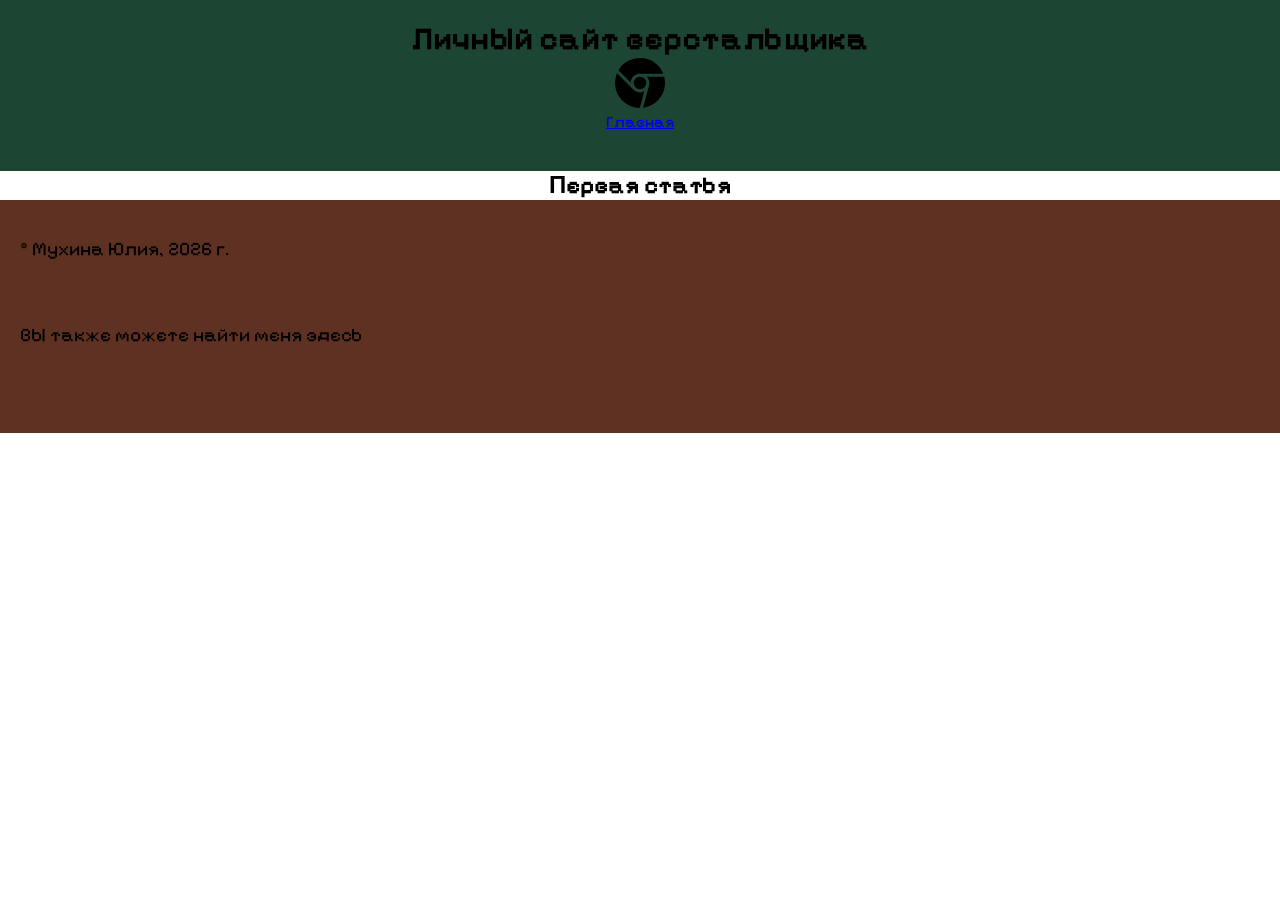
==== article1.html @ ed45ca7b "Add files via upload" ====
<!DOCTYPE html>
<html lang="ru">
  <head>
    <meta charset="UTF-8" />
    <meta name="viewport" content="width=device-width, initial-scale=1.0" />
    <title>Сайт верстальщика</title>
    <link rel="preconnect" href="https://fonts.googleapis.com">
<link rel="preconnect" href="https://fonts.gstatic.com" crossorigin>
<link href="https://fonts.googleapis.com/css2?family=Pixelify+Sans:wght@400..700&display=swap" rel="stylesheet">

    <link rel="stylesheet" href="css/style.css" />
  </head>
  <body>
    <header>
      <h1>Личный сайт верстальщика</h1>
      <img width="50px" src="img/browser-chrome.svg" alt="логотип" />
      <nav>
        <ul>
            <li>
                <a href="index.html">Главная</a>
            </li>
        </ul>
      </nav>
    </header>
    <main>
      <section class="content">
        <h2>Первая статья</h2>
      </section>
    </main>
    <footer>
      <p>&copy; Мухина Юлия, 2026 г.</p>
      <p>Вы также можете найти меня здесь</p>
    </footer>
  </body>
</html>
---- css/style.css ----
* {
    margin: 0;
    padding: 0;
}

html {
    font-size: 1em;
    font-family: "Pixelify Sans", sans-serif;
}

header {
    background-color: rgb(29, 69, 51);
    text-align: center;
    padding-top: 20px;
    padding-bottom: 40px;
}

footer {
    background-color: rgb(94, 49, 34);
    padding: 30px 20px;
}

#about {
    background-color: rgb(247, 234, 224);
    padding: 20px;
    text-align: center;
}

#articles {
    background-color: rgb(249, 210, 186);
    padding: 20px;
}

p {
    text-align: justify;
    font-size: 1.2rem;
    line-height: 2.4rem;
    margin-bottom: 3rem;
}

h2 {
    text-align: center;
    font-size: 1.5rem;
}

ol {
    padding-left: 2rem;
}

nav ul {
    list-style: none;
    display: flex;
    gap: 30px;
    justify-content: center;
}
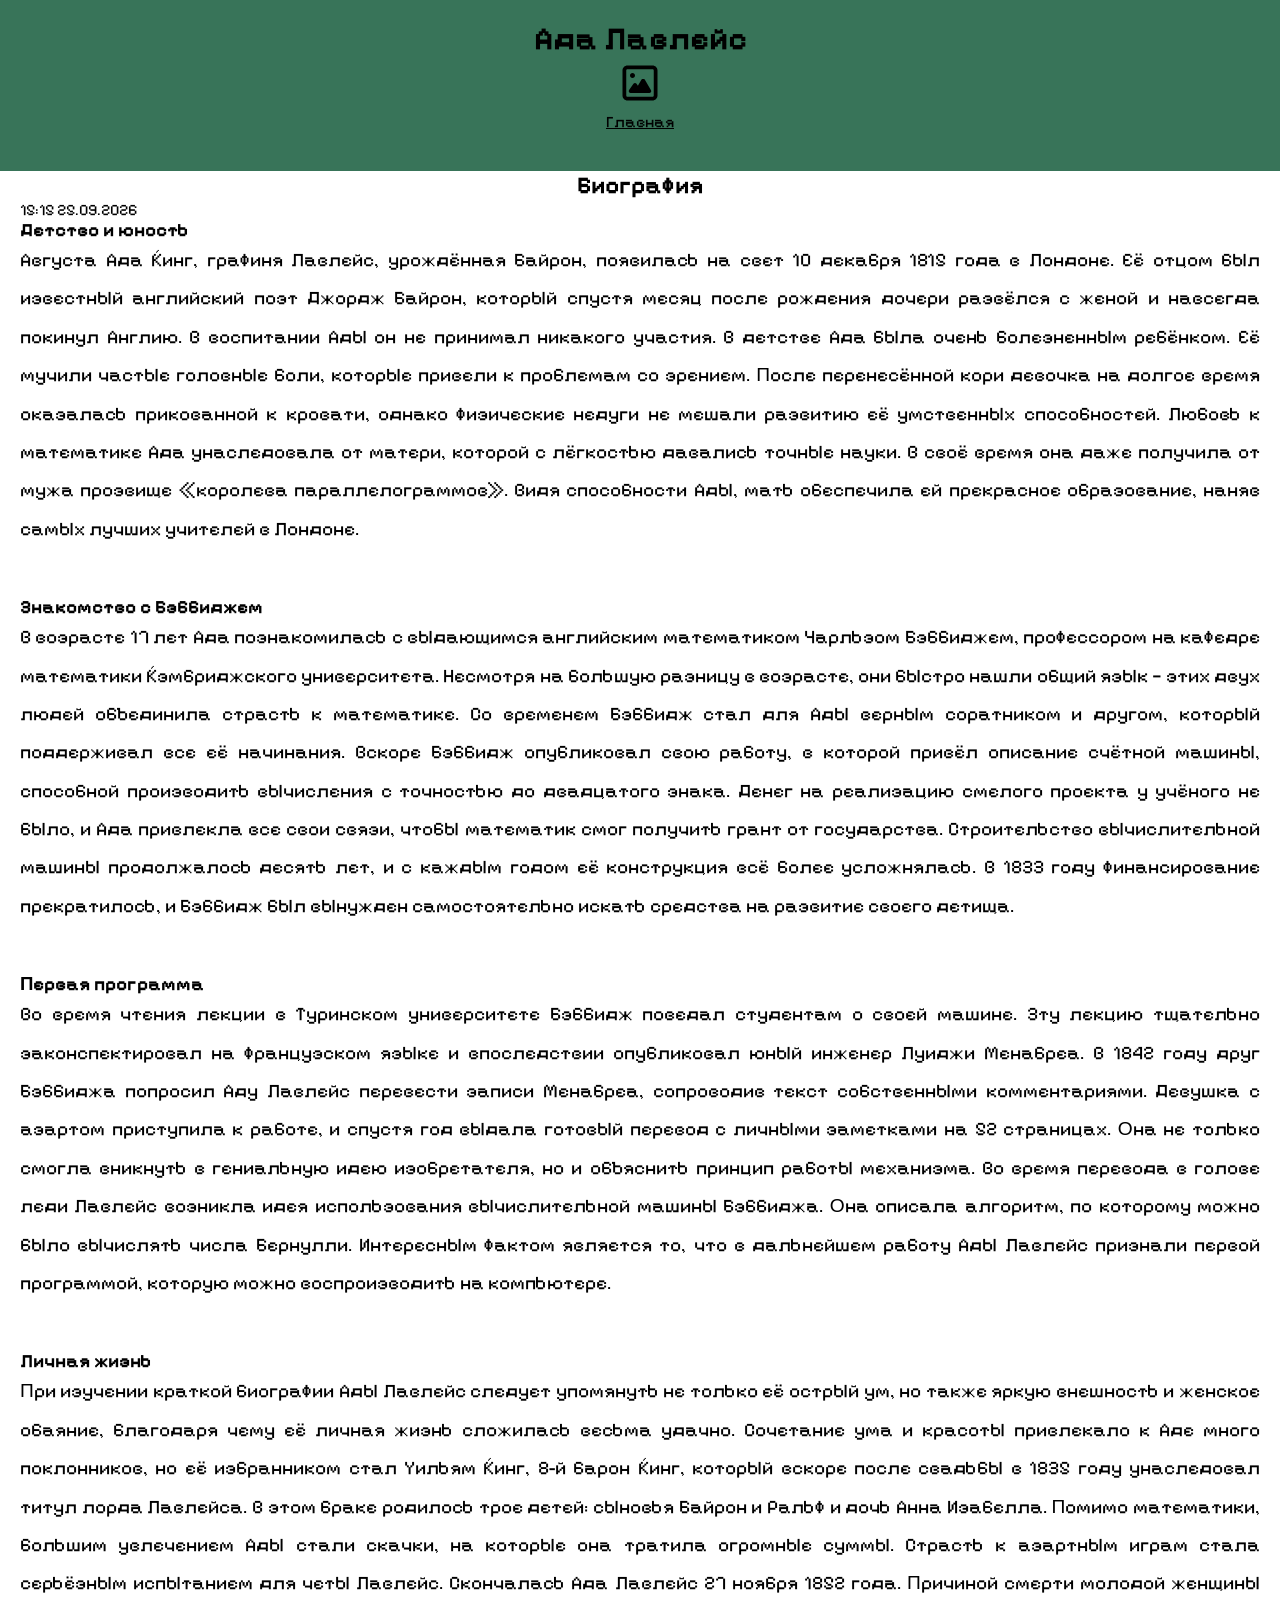
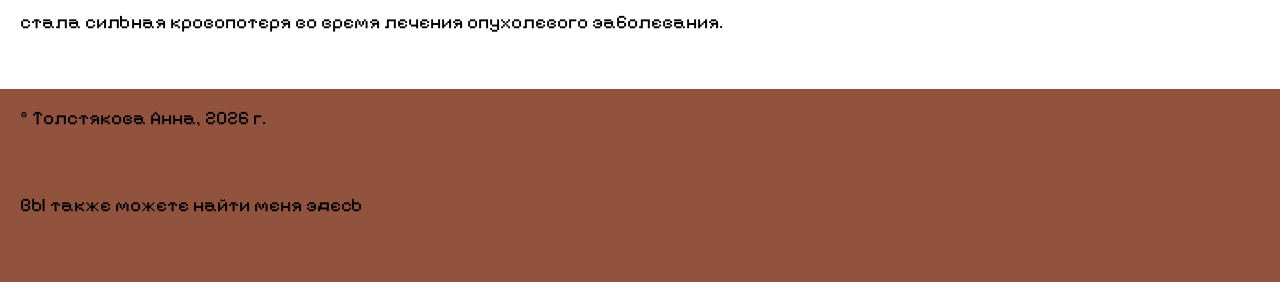
==== commit 5516c41d: "Add files via upload" ====
--- a/article1.html
+++ b/article1.html
@@ -3,17 +3,17 @@
   <head>
     <meta charset="UTF-8" />
     <meta name="viewport" content="width=device-width, initial-scale=1.0" />
-    <title>Сайт верстальщика</title>
+    <title>Ада Лавлейс</title>
     <link rel="preconnect" href="https://fonts.googleapis.com">
 <link rel="preconnect" href="https://fonts.gstatic.com" crossorigin>
-<link href="https://fonts.googleapis.com/css2?family=Pixelify+Sans:wght@400..700&display=swap" rel="stylesheet">
+<link href="https://fonts.googleapis.com/css2?family=Pixelify+Sans:wght@400..700&family=Press+Start+2P&display=swap" rel="stylesheet">
 
     <link rel="stylesheet" href="css/style.css" />
   </head>
   <body>
     <header>
-      <h1>Личный сайт верстальщика</h1>
-      <img width="50px" src="img/browser-chrome.svg" alt="логотип" />
+      <h1>Ада Лавлейс</h1>
+      <img width="50px" src="img/био.svg" alt="логотип" />
       <nav>
         <ul>
             <li>
@@ -24,11 +24,35 @@
     </header>
     <main>
       <section class="content">
-        <h2>Первая статья</h2>
+        <h2>Биография</h2>
+        <time datetime="2026-09-25T15:15"> 15:15 25.09.2026</time>
+        <h3>Детство и юность</h3>
+        <p>
+Августа Ада Кинг, графиня Лавлейс, урождённая Байрон, появилась на свет 10 декабря 1815 года в Лондоне. Её отцом был известный английский поэт Джордж Байрон, который спустя месяц после рождения дочери развёлся с женой и навсегда покинул Англию. В воспитании Ады он не принимал никакого участия.
+В детстве Ада была очень болезненным ребёнком. Её мучили частые головные боли, которые привели к проблемам со зрением. После перенесённой кори девочка на долгое время оказалась прикованной к кровати, однако физические недуги не мешали развитию её умственных способностей.
+Любовь к математике Ада унаследовала от матери, которой с лёгкостью давались точные науки. В своё время она даже получила от мужа прозвище «королева параллелограммов». Видя способности Ады, мать обеспечила ей прекрасное образование, наняв самых лучших учителей в Лондоне.</p>
+        <h3>Знакомство с Бэббиджем</h3>
+        <p>
+В возрасте 17 лет Ада познакомилась с выдающимся английским математиком Чарльзом Бэббиджем, профессором на кафедре математики Кэмбриджского университета. Несмотря на большую разницу в возрасте, они быстро нашли общий язык — этих двух людей объединила страсть к математике. Со временем Бэббидж стал для Ады верным соратником и другом, который поддерживал все её начинания.
+Вскоре Бэббидж опубликовал свою работу, в которой привёл описание счётной машины, способной производить вычисления с точностью до двадцатого знака. Денег на реализацию смелого проекта у учёного не было, и Ада привлекла все свои связи, чтобы математик смог получить грант от государства.
+Строительство вычислительной машины продолжалось десять лет, и с каждым годом её конструкция всё более усложнялась. В 1833 году финансирование прекратилось, и Бэббидж был вынужден самостоятельно искать средства на развитие своего детища.
+        </p>
+        <h3>Первая программа</h3>
+        <p>Во время чтения лекции в Туринском университете Бэббидж поведал студентам о своей машине. Эту лекцию тщательно законспектировал на французском языке и впоследствии опубликовал юный инженер Луиджи Менабреа.
+В 1842 году друг Бэббиджа попросил Аду Лавлейс перевести записи Менабреа, сопроводив текст собственными комментариями. Девушка с азартом приступила к работе, и спустя год выдала готовый перевод с личными заметками на 52 страницах. Она не только смогла вникнуть в гениальную идею изобретателя, но и объяснить принцип работы механизма.
+Во время перевода в голове леди Лавлейс возникла идея использования вычислительной машины Бэббиджа. Она описала алгоритм, по которому можно было вычислять числа Бернулли. Интересным фактом является то, что в дальнейшем работу Ады Лавлейс признали первой программой, которую можно воспроизводить на компьютере.
+        </p>
+        <h3>Личная жизнь</h3>
+        <p>
+          При изучении краткой биографии Ады Лавлейс следует упомянуть не только её острый ум, но также яркую внешность и женское обаяние, благодаря чему её личная жизнь сложилась весьма удачно.
+Сочетание ума и красоты привлекало к Аде много поклонников, но её избранником стал Уильям Кинг, 8-й барон Кинг, который вскоре после свадьбы в 1835 году унаследовал титул лорда Лавлейса. В этом браке родилось трое детей: сыновья Байрон и Ральф и дочь Анна Изабелла.
+Помимо математики, большим увлечением Ады стали скачки, на которые она тратила огромные суммы. Страсть к азартным играм стала серьёзным испытанием для четы Лавлейс.
+Скончалась Ада Лавлейс 27 ноября 1852 года. Причиной смерти молодой женщины стала сильная кровопотеря во время лечения опухолевого заболевания.
+        </p>
       </section>
     </main>
     <footer>
-      <p>&copy; Мухина Юлия, 2026 г.</p>
+      <p>&copy; Толстякова Анна, 2026 г.</p>
       <p>Вы также можете найти меня здесь</p>
     </footer>
   </body>
--- a/css/style.css
+++ b/css/style.css
@@ -9,15 +9,15 @@
 }
 
 header {
-    background-color: rgb(29, 69, 51);
+    background-color: rgb(56, 116, 89);
     text-align: center;
     padding-top: 20px;
     padding-bottom: 40px;
 }
 
 footer {
-    background-color: rgb(94, 49, 34);
-    padding: 30px 20px;
+    background-color: rgb(146, 83, 62);
+    padding: 10px 20px;
 }
 
 #about {
@@ -53,3 +53,12 @@
     gap: 30px;
     justify-content: center;
 }
+
+a{
+    color: black;
+}
+
+section{
+    padding-left: 20px;
+    padding-right: 20px;
+}
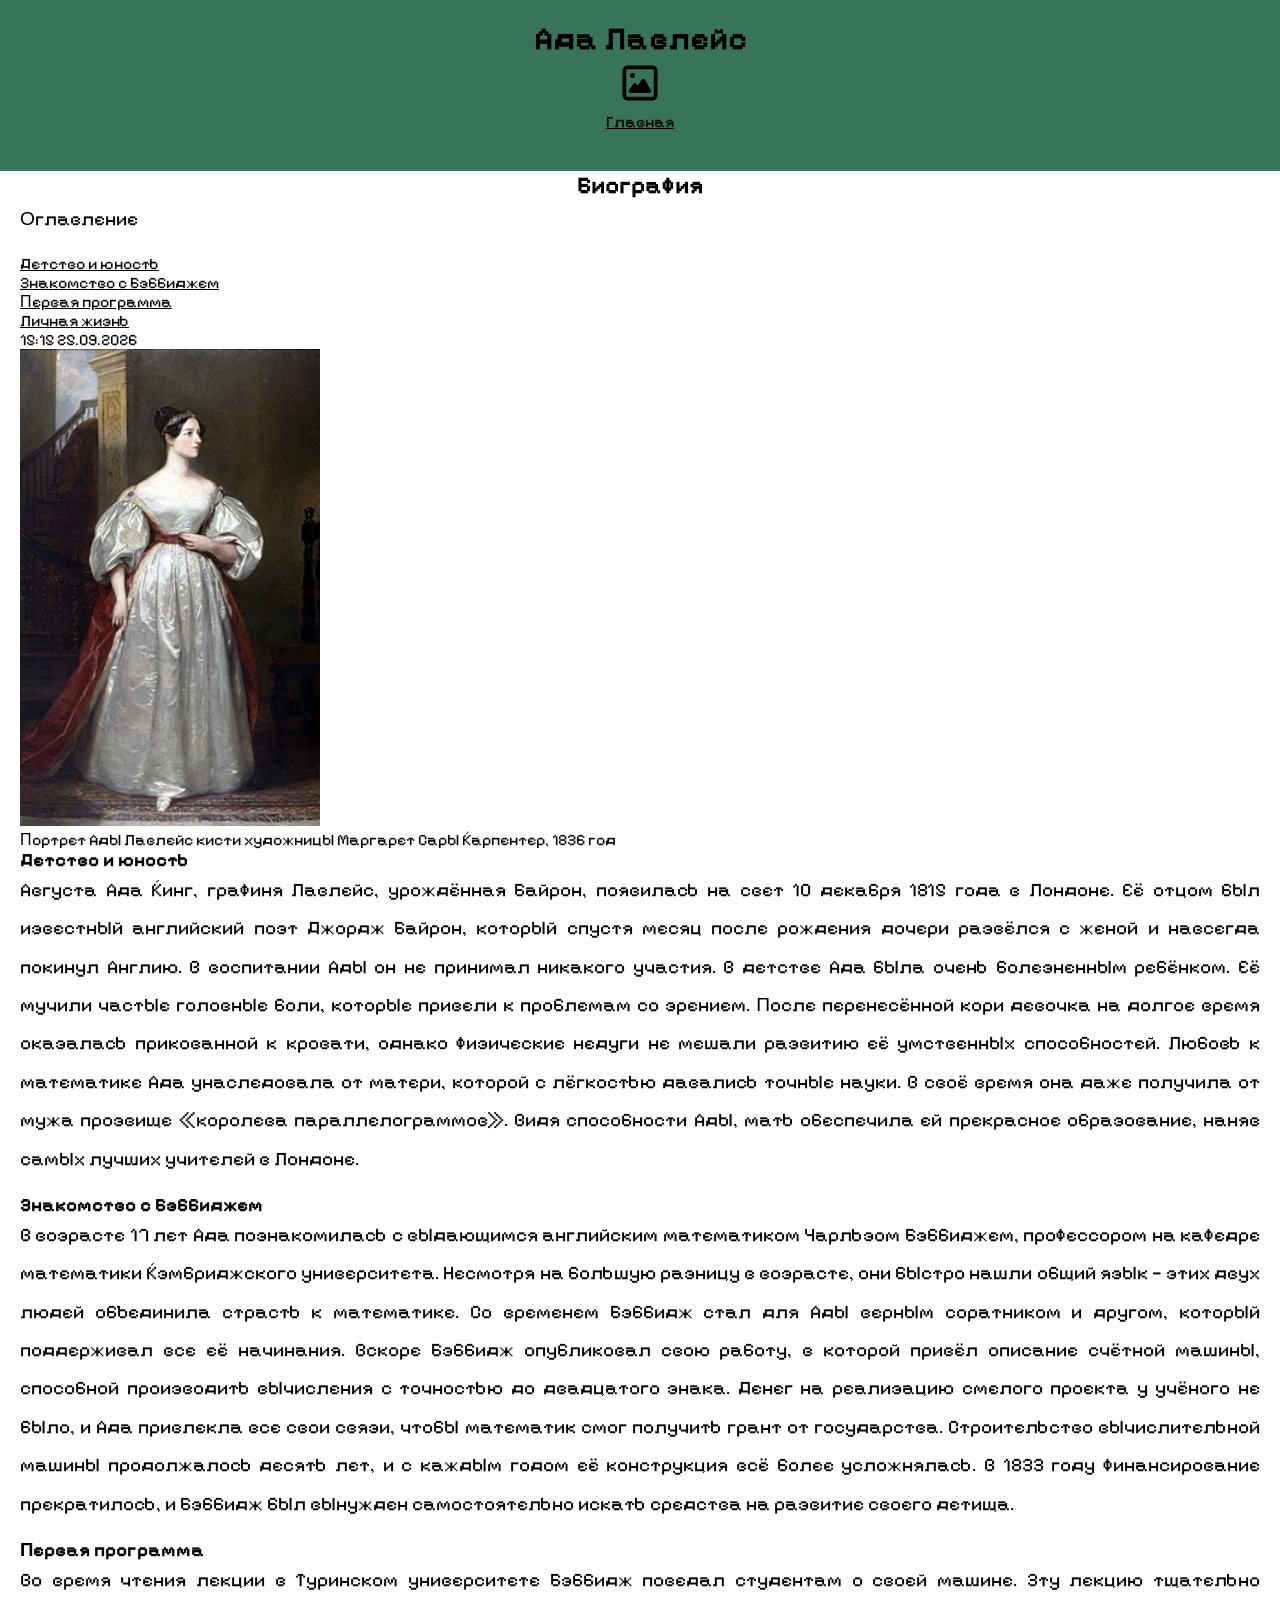
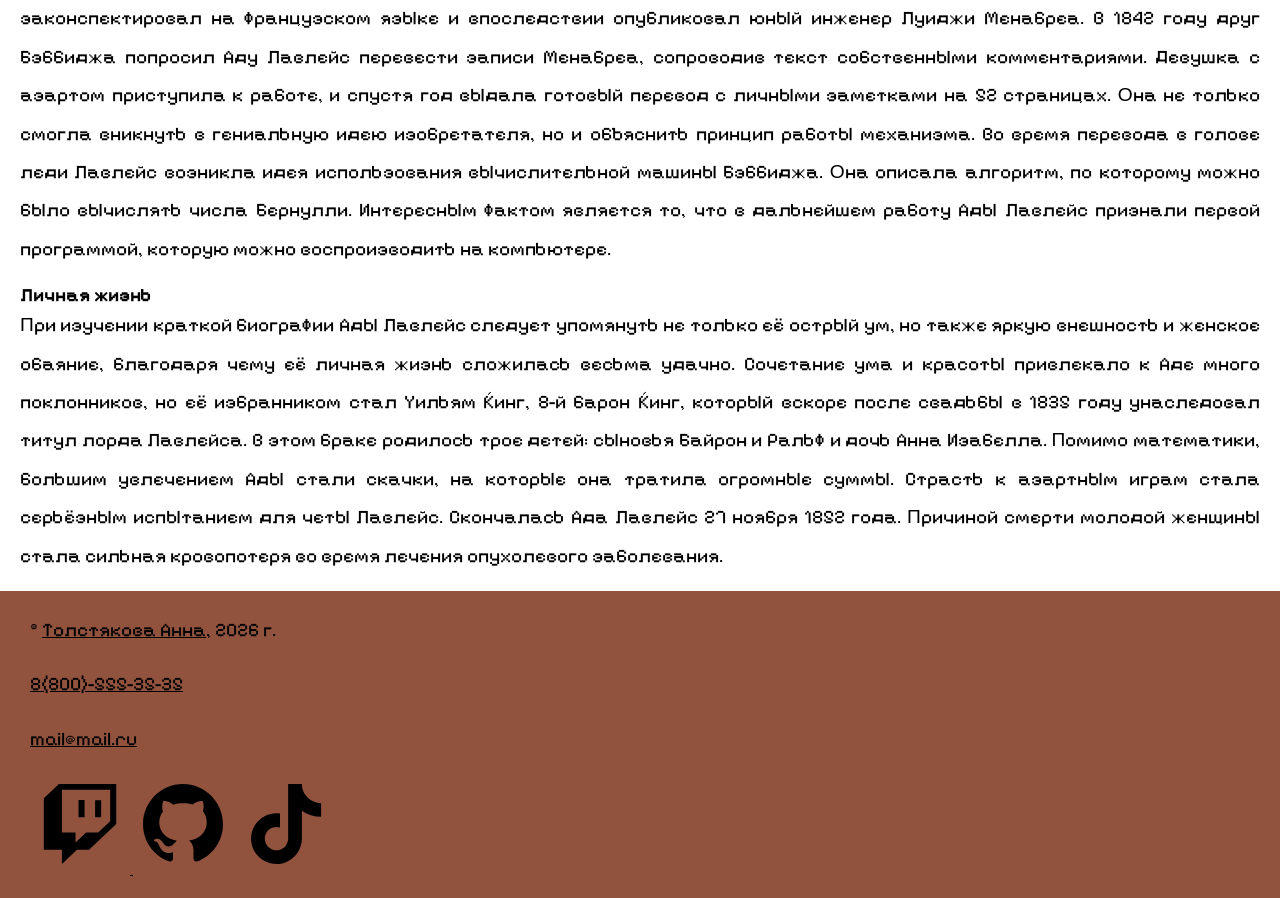
==== commit 6a5cbec1: "Add files via upload" ====
--- a/article1.html
+++ b/article1.html
@@ -25,24 +25,34 @@
     <main>
       <section class="content">
         <h2>Биография</h2>
+        <p>Оглавление</p>
+        
+        <a href="#child">Детство и юность</a><br>
+        <a href="#znk">Знакомство  с Бэббиджем</a><br>
+        <a href="#first">Первая программа</a><br>
+        <a href="#lichn">Личная жизнь</a><br>
         <time datetime="2026-09-25T15:15"> 15:15 25.09.2026</time>
-        <h3>Детство и юность</h3>
+        <figure>
+        <img width="300px" src= "img/Ада01.jpg" alt="Портрет Ады Лавлейс кисти художницы Маргарет Сары Карпентер, 1836 год">
+        <figcaption>Портрет Ады Лавлейс кисти художницы Маргарет Сары Карпентер, 1836 год</figcaption>
+        </figure>
+        <h3 id="child">Детство и юность</h3>
         <p>
 Августа Ада Кинг, графиня Лавлейс, урождённая Байрон, появилась на свет 10 декабря 1815 года в Лондоне. Её отцом был известный английский поэт Джордж Байрон, который спустя месяц после рождения дочери развёлся с женой и навсегда покинул Англию. В воспитании Ады он не принимал никакого участия.
 В детстве Ада была очень болезненным ребёнком. Её мучили частые головные боли, которые привели к проблемам со зрением. После перенесённой кори девочка на долгое время оказалась прикованной к кровати, однако физические недуги не мешали развитию её умственных способностей.
 Любовь к математике Ада унаследовала от матери, которой с лёгкостью давались точные науки. В своё время она даже получила от мужа прозвище «королева параллелограммов». Видя способности Ады, мать обеспечила ей прекрасное образование, наняв самых лучших учителей в Лондоне.</p>
-        <h3>Знакомство с Бэббиджем</h3>
+        <h3 id="znk" >Знакомство с Бэббиджем</h3>
         <p>
 В возрасте 17 лет Ада познакомилась с выдающимся английским математиком Чарльзом Бэббиджем, профессором на кафедре математики Кэмбриджского университета. Несмотря на большую разницу в возрасте, они быстро нашли общий язык — этих двух людей объединила страсть к математике. Со временем Бэббидж стал для Ады верным соратником и другом, который поддерживал все её начинания.
 Вскоре Бэббидж опубликовал свою работу, в которой привёл описание счётной машины, способной производить вычисления с точностью до двадцатого знака. Денег на реализацию смелого проекта у учёного не было, и Ада привлекла все свои связи, чтобы математик смог получить грант от государства.
 Строительство вычислительной машины продолжалось десять лет, и с каждым годом её конструкция всё более усложнялась. В 1833 году финансирование прекратилось, и Бэббидж был вынужден самостоятельно искать средства на развитие своего детища.
         </p>
-        <h3>Первая программа</h3>
+        <h3 id="first">Первая программа</h3>
         <p>Во время чтения лекции в Туринском университете Бэббидж поведал студентам о своей машине. Эту лекцию тщательно законспектировал на французском языке и впоследствии опубликовал юный инженер Луиджи Менабреа.
 В 1842 году друг Бэббиджа попросил Аду Лавлейс перевести записи Менабреа, сопроводив текст собственными комментариями. Девушка с азартом приступила к работе, и спустя год выдала готовый перевод с личными заметками на 52 страницах. Она не только смогла вникнуть в гениальную идею изобретателя, но и объяснить принцип работы механизма.
 Во время перевода в голове леди Лавлейс возникла идея использования вычислительной машины Бэббиджа. Она описала алгоритм, по которому можно было вычислять числа Бернулли. Интересным фактом является то, что в дальнейшем работу Ады Лавлейс признали первой программой, которую можно воспроизводить на компьютере.
         </p>
-        <h3>Личная жизнь</h3>
+        <h3 id="lichn">Личная жизнь</h3>
         <p>
           При изучении краткой биографии Ады Лавлейс следует упомянуть не только её острый ум, но также яркую внешность и женское обаяние, благодаря чему её личная жизнь сложилась весьма удачно.
 Сочетание ума и красоты привлекало к Аде много поклонников, но её избранником стал Уильям Кинг, 8-й барон Кинг, который вскоре после свадьбы в 1835 году унаследовал титул лорда Лавлейса. В этом браке родилось трое детей: сыновья Байрон и Ральф и дочь Анна Изабелла.
@@ -52,8 +62,12 @@
       </section>
     </main>
     <footer>
-      <p>&copy; Толстякова Анна, 2026 г.</p>
-      <p>Вы также можете найти меня здесь</p>
+      <p>&copy; <a target="_blank" href="https://vk.company/ru/">Толстякова Анна</a>, 2026 г.</p>
+      <p><a href="tel:88005553535" >8(800)-555-35-35</a></p>
+      <p><a href="mailto:mail@mail.ru" >mail@mail.ru</a></p>
+      <a target="_blank" href="https://www.twitch.tv/"><img width="100px" src="img/twitch-brands-solid-full.svg" alt="twitch"> </a>
+      <a target="_blank" href="https://github.com/"><img width="100px" src="img/github-brands-solid-full.svg" alt="github"></a>
+      <a target="_blank" href="https://www.tiktok.com/ru-RU/"><img width="100px" src="img/tiktok-brands-solid-full.svg" alt="tiktok"></a>
     </footer>
   </body>
 </html>
--- a/css/style.css
+++ b/css/style.css
@@ -17,7 +17,7 @@
 
 footer {
     background-color: rgb(146, 83, 62);
-    padding: 10px 20px;
+    padding: 20px 30px;
 }
 
 #about {
@@ -35,7 +35,7 @@
     text-align: justify;
     font-size: 1.2rem;
     line-height: 2.4rem;
-    margin-bottom: 3rem;
+    margin-bottom: 1rem;
 }
 
 h2 {
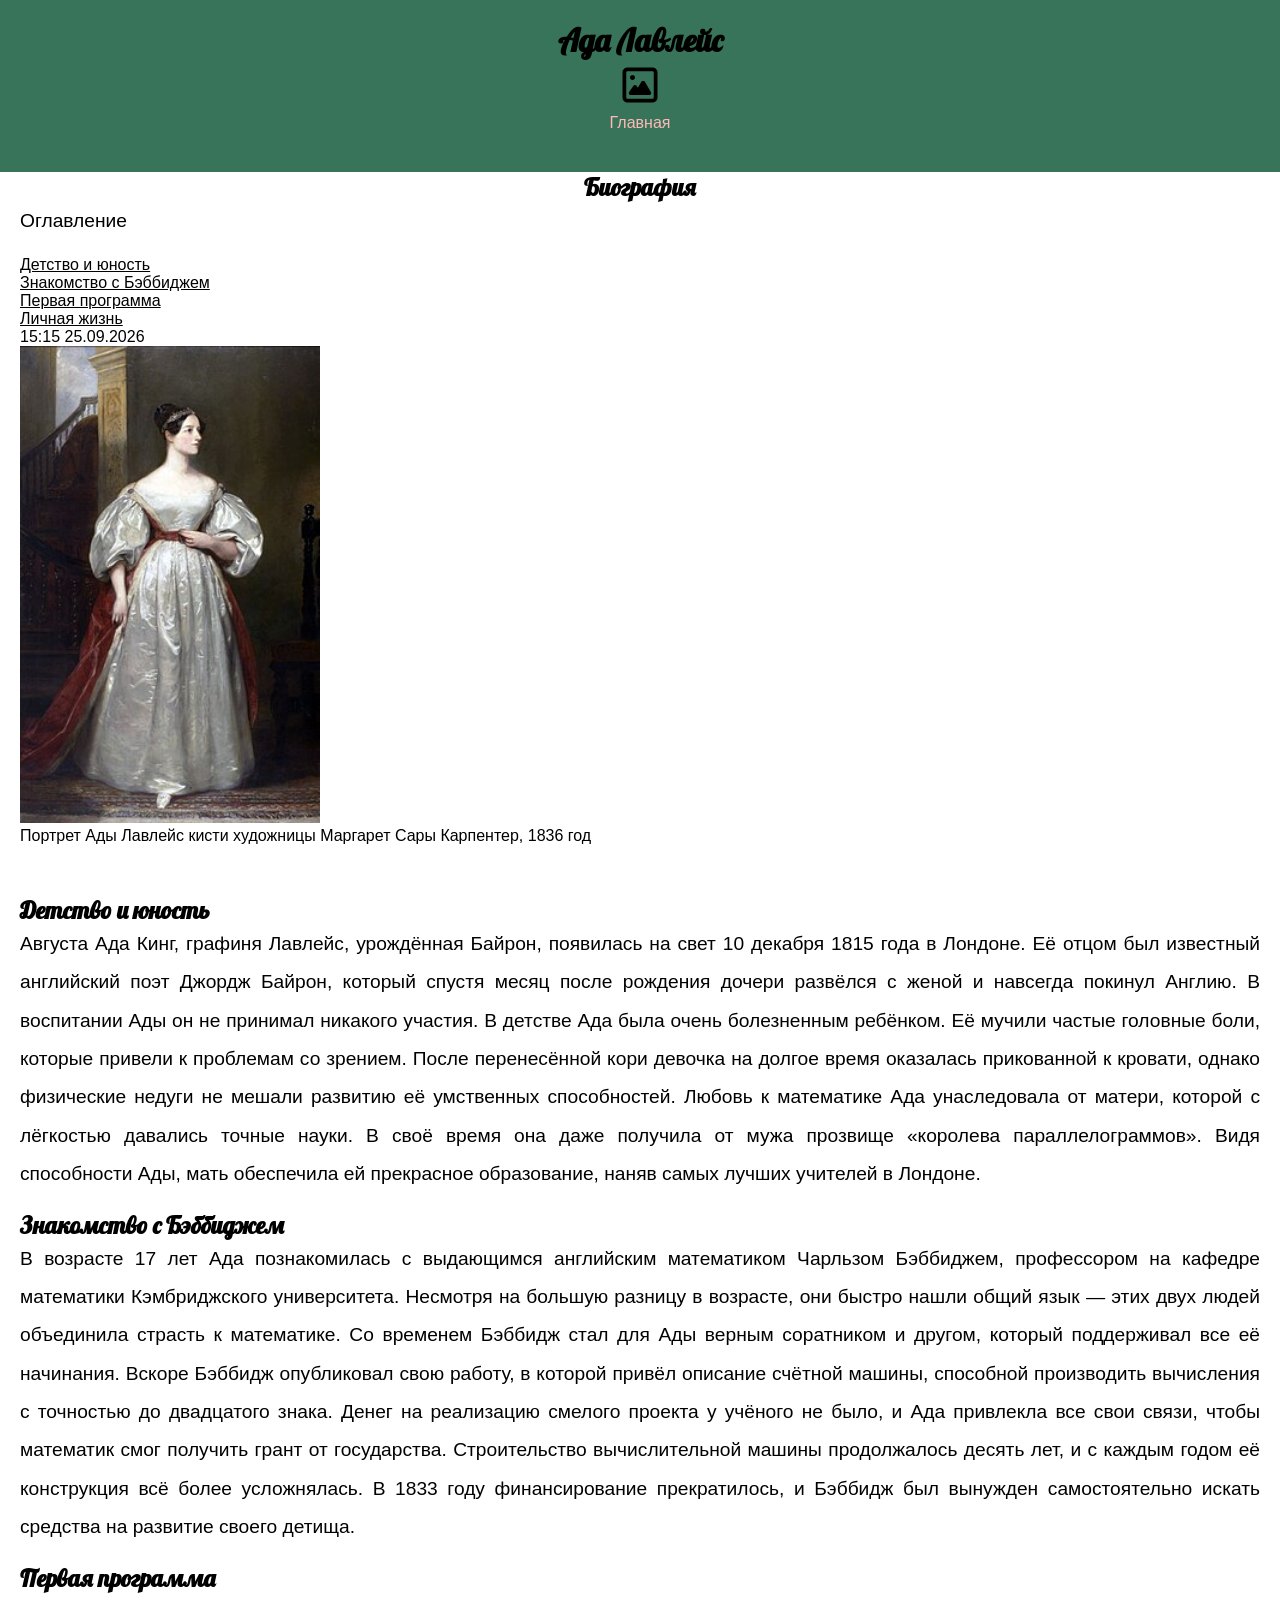
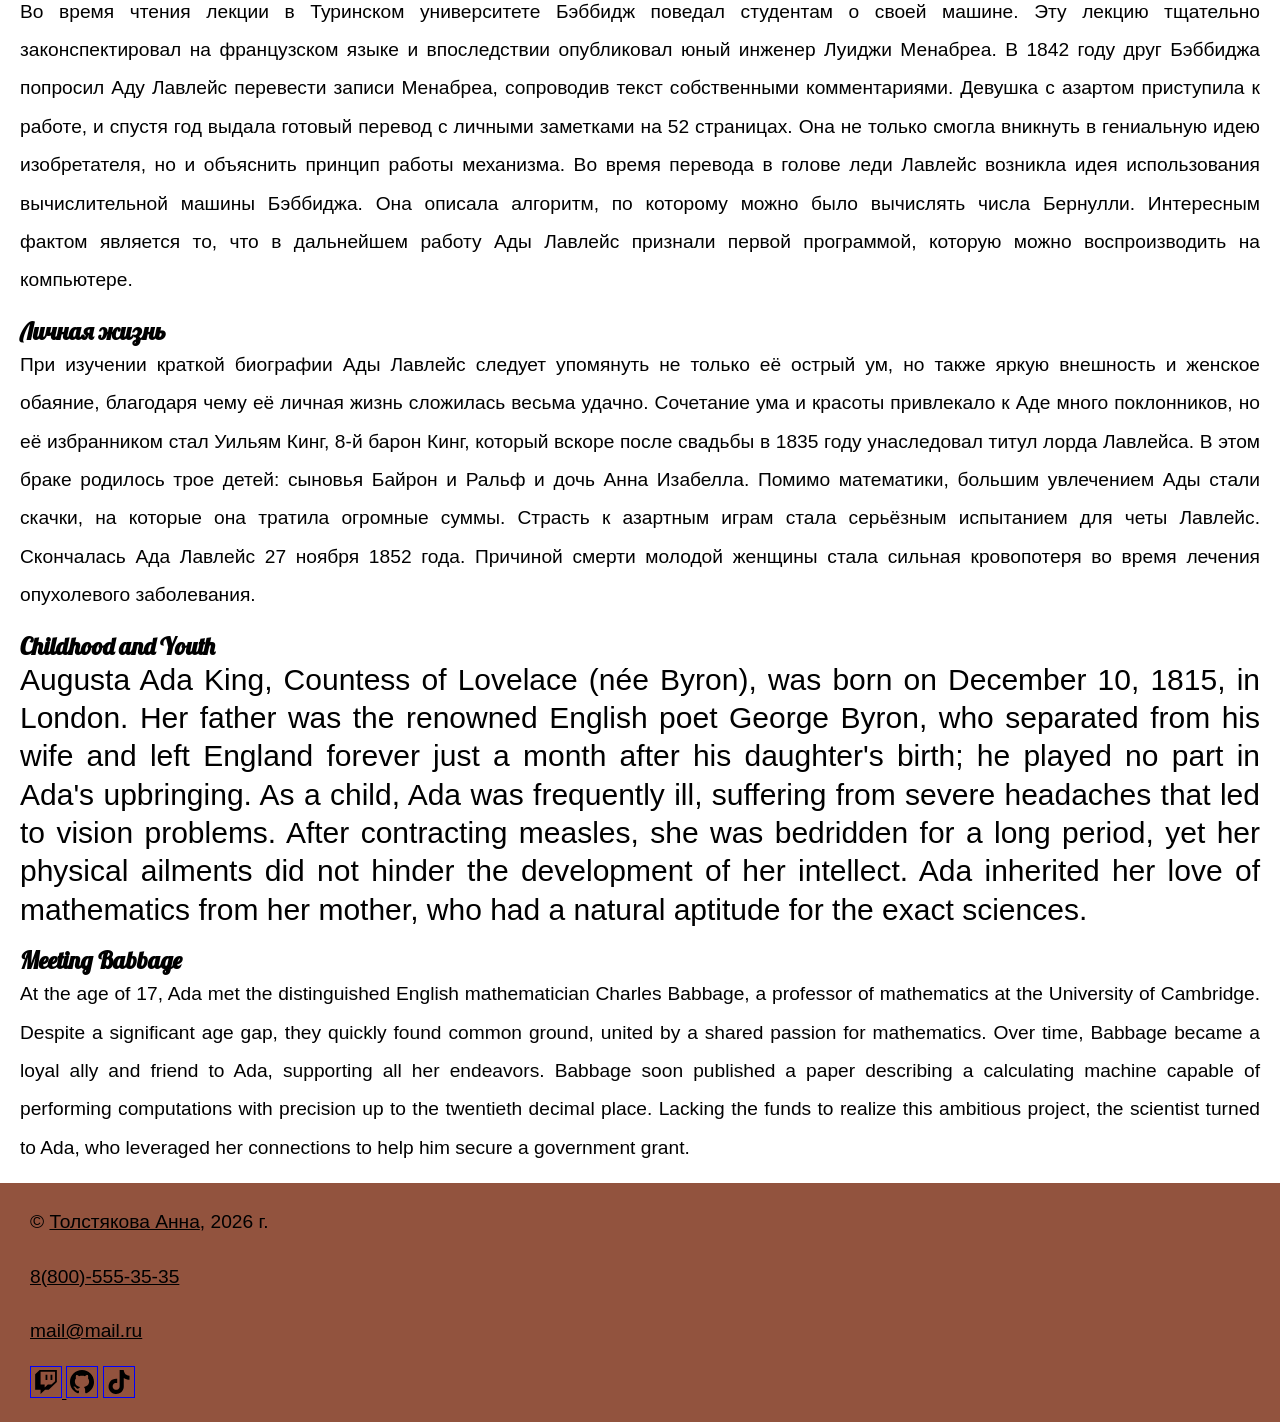
==== commit 5878beab: "Add files via upload" ====
--- a/article1.html
+++ b/article1.html
@@ -4,9 +4,14 @@
     <meta charset="UTF-8" />
     <meta name="viewport" content="width=device-width, initial-scale=1.0" />
     <title>Ада Лавлейс</title>
+    <link rel="stylesheet" href="https://cdn.jsdelivr.net/npm/bootstrap-icons@1.13.1/font/bootstrap-icons.min.css">
     <link rel="preconnect" href="https://fonts.googleapis.com">
 <link rel="preconnect" href="https://fonts.gstatic.com" crossorigin>
 <link href="https://fonts.googleapis.com/css2?family=Pixelify+Sans:wght@400..700&family=Press+Start+2P&display=swap" rel="stylesheet">
+
+    <link rel="preconnect" href="https://fonts.googleapis.com">
+<link rel="preconnect" href="https://fonts.gstatic.com" crossorigin>
+<link href="https://fonts.googleapis.com/css2?family=Lobster&display=swap" rel="stylesheet">
 
     <link rel="stylesheet" href="css/style.css" />
   </head>
@@ -59,15 +64,23 @@
 Помимо математики, большим увлечением Ады стали скачки, на которые она тратила огромные суммы. Страсть к азартным играм стала серьёзным испытанием для четы Лавлейс.
 Скончалась Ада Лавлейс 27 ноября 1852 года. Причиной смерти молодой женщины стала сильная кровопотеря во время лечения опухолевого заболевания.
         </p>
+        <h3>Childhood and Youth</h3>
+        <p lang="en">
+          Augusta Ada King, Countess of Lovelace (née Byron), was born on December 10, 1815, in London. Her father was the renowned English poet George Byron, who separated from his wife and left England forever just a month after his daughter's birth; he played no part in Ada's upbringing. As a child, Ada was frequently ill, suffering from severe headaches that led to vision problems. After contracting measles, she was bedridden for a long period, yet her physical ailments did not hinder the development of her intellect. Ada inherited her love of mathematics from her mother, who had a natural aptitude for the exact sciences.
+        </p>
+        <h3>Meeting Babbage</h3>
+        <p>
+          At the age of 17, Ada met the distinguished English mathematician Charles Babbage, a professor of mathematics at the University of Cambridge. Despite a significant age gap, they quickly found common ground, united by a shared passion for mathematics. Over time, Babbage became a loyal ally and friend to Ada, supporting all her endeavors. Babbage soon published a paper describing a calculating machine capable of performing computations with precision up to the twentieth decimal place. Lacking the funds to realize this ambitious project, the scientist turned to Ada, who leveraged her connections to help him secure a government grant.
+        </p>
       </section>
     </main>
     <footer>
       <p>&copy; <a target="_blank" href="https://vk.company/ru/">Толстякова Анна</a>, 2026 г.</p>
       <p><a href="tel:88005553535" >8(800)-555-35-35</a></p>
       <p><a href="mailto:mail@mail.ru" >mail@mail.ru</a></p>
-      <a target="_blank" href="https://www.twitch.tv/"><img width="100px" src="img/twitch-brands-solid-full.svg" alt="twitch"> </a>
-      <a target="_blank" href="https://github.com/"><img width="100px" src="img/github-brands-solid-full.svg" alt="github"></a>
-      <a target="_blank" href="https://www.tiktok.com/ru-RU/"><img width="100px" src="img/tiktok-brands-solid-full.svg" alt="tiktok"></a>
+      <a target="_blank" href="https://www.twitch.tv/"><img width="30px" src="img/twitch-brands-solid-full.svg" alt="twitch" class="border"> </a>
+      <a target="_blank" href="https://github.com/"><img width="30px" src="img/github-brands-solid-full.svg" alt="github" class="border"></a>
+      <a target="_blank" href="https://www.tiktok.com/ru-RU/"><img width="30px" src="img/tiktok-brands-solid-full.svg" alt="tiktok" class="border"></a>
     </footer>
   </body>
 </html>
--- a/css/style.css
+++ b/css/style.css
@@ -3,9 +3,19 @@
     padding: 0;
 }
 
-html {
+h1{
+    font-size: 2em;
+    font-family: "Lobster", sans-serif;
+}
+
+h2,h3{
+    font-size: 1.5em;
+    font-family: "Lobster", sans-serif;
+}
+
+body {
     font-size: 1em;
-    font-family: "Pixelify Sans", sans-serif;
+    font-family: "Didact Gothic", sans-serif;
 }
 
 header {
@@ -38,6 +48,14 @@
     margin-bottom: 1rem;
 }
 
+#about p:first-line {
+    letter-spacing: 5px; 
+} 
+
+p:lang(en){
+    font-size: 30px;
+}
+
 h2 {
     text-align: center;
     font-size: 1.5rem;
@@ -61,4 +79,147 @@
 section{
     padding-left: 20px;
     padding-right: 20px;
+}
+nav a:visited{
+    color:rgb(255, 251, 0);
+}
+nav a:hover{
+    color:rgb(255, 0, 98);
+    text-decoration: underline;
+}
+nav a:focus{
+    color:rgb(16, 255, 203);
+    transform: scale(1.2);
+}
+nav a:active{
+    color:rgb(255, 255, 255);
+}
+nav a{
+    color:rgb(255, 185, 185);
+    text-decoration: none;
+    display: inline-block;
+    transition: 0.5s;
+}
+
+ol a:visited{
+    color:rgb(83, 1, 1);
+}
+ol a:hover{
+    color:rgb(255, 113, 113);
+    text-decoration: underline;
+}
+ol a:focus{
+    color:rgb(255, 255, 255);
+    transform: scale(1.2);
+}
+ol a:active{
+    color:rgb(255, 255, 255);
+}
+ol a{
+    color:rgb(255, 0, 0);
+    text-decoration: none;
+    display: inline-block;
+    transition: 0.5s;
+}
+
+kk a:visited{
+    color:rgb(83, 1, 1);
+}
+kk a:hover{
+    color:rgb(255, 113, 113);
+    text-decoration: underline;
+}
+kk a:focus{
+    color:rgb(255, 255, 255);
+    transform: scale(1.2);
+}
+kk a:active{
+    color:rgb(255, 255, 255);
+}
+kk a{
+    color:rgb(255, 0, 0);
+    text-decoration: none;
+    display: inline-block;
+    transition: 0.5s;
+}
+#articles li:nth-child(odd){
+    background-color: rgb(255, 255, 255);
+}
+
+
+/*h2::after{
+    content: "<3 lida";
+    font-size: 12px;
+    margin-left: 10px;
+    color: rgb(255, 0, 170);
+}*/
+
+.bi-yin-yang{
+    color: rgb(255, 167, 193);
+}
+
+#articles a::after{
+    content: "\F82E";
+    font-family: "bootstrap-icons";
+    color: red;
+    text-decoration: none;
+    
+}
+
+li:nth-child(4)::after{
+    background-color: rgb(255, 0, 0);
+    border: rgb(0, 0, 0) 1px solid;
+    border-radius: 5px;
+    content: "Важно!";
+    font-size: 25px;
+    margin-left: 10px;
+    color: rgb(255, 255, 255);
+}
+
+/*------------Верстка формы---------------*/
+.form-reg{
+    width: 180px;
+    margin: 20px auto;
+    background-color: rgb(255, 0, 157);
+    border-radius: 10px;
+    padding: 25px;
+}
+
+input{
+    background-color: rgb(255, 202, 235);
+    border: rgb(0, 0, 0) 1px solid;
+    border-radius: 5px;
+    padding: 5px;
+    color: rgb(231, 81, 199);
+}
+
+input[type=submit]{
+    background-color: rgb(81, 255, 0);
+    color: rgb(252, 252, 252);
+    padding: 10px;
+}
+input[type=submit]:hover{
+    background-color: black;
+    cursor: pointer;
+}
+input[type=checkbox],
+input[type=radio]{
+    accent-color: rgb(81, 255, 0);
+}
+
+select{
+    width: 150px;
+}
+
+.blue{
+    color:blue;
+}
+
+.border
+{
+    border: blue solid 1px;
+}
+
+figure + h3{
+    padding-top: 50px;
 }
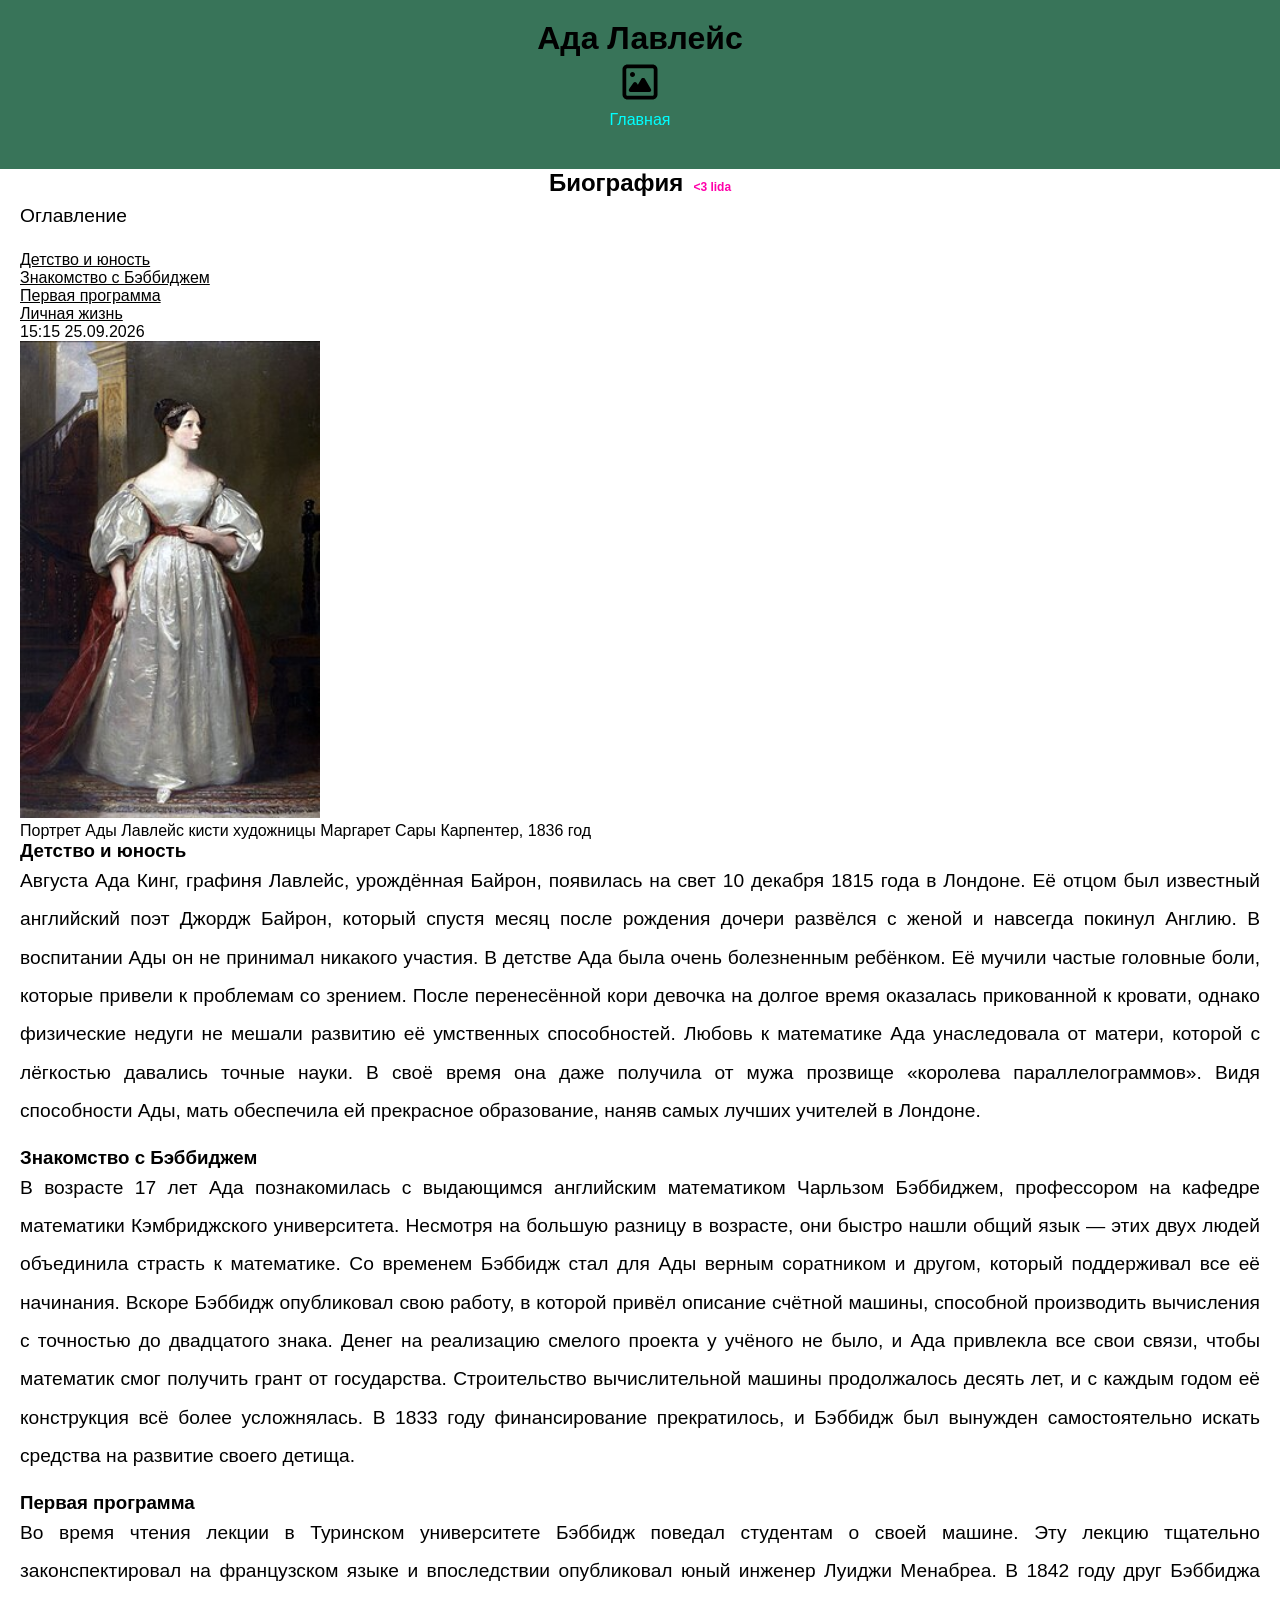
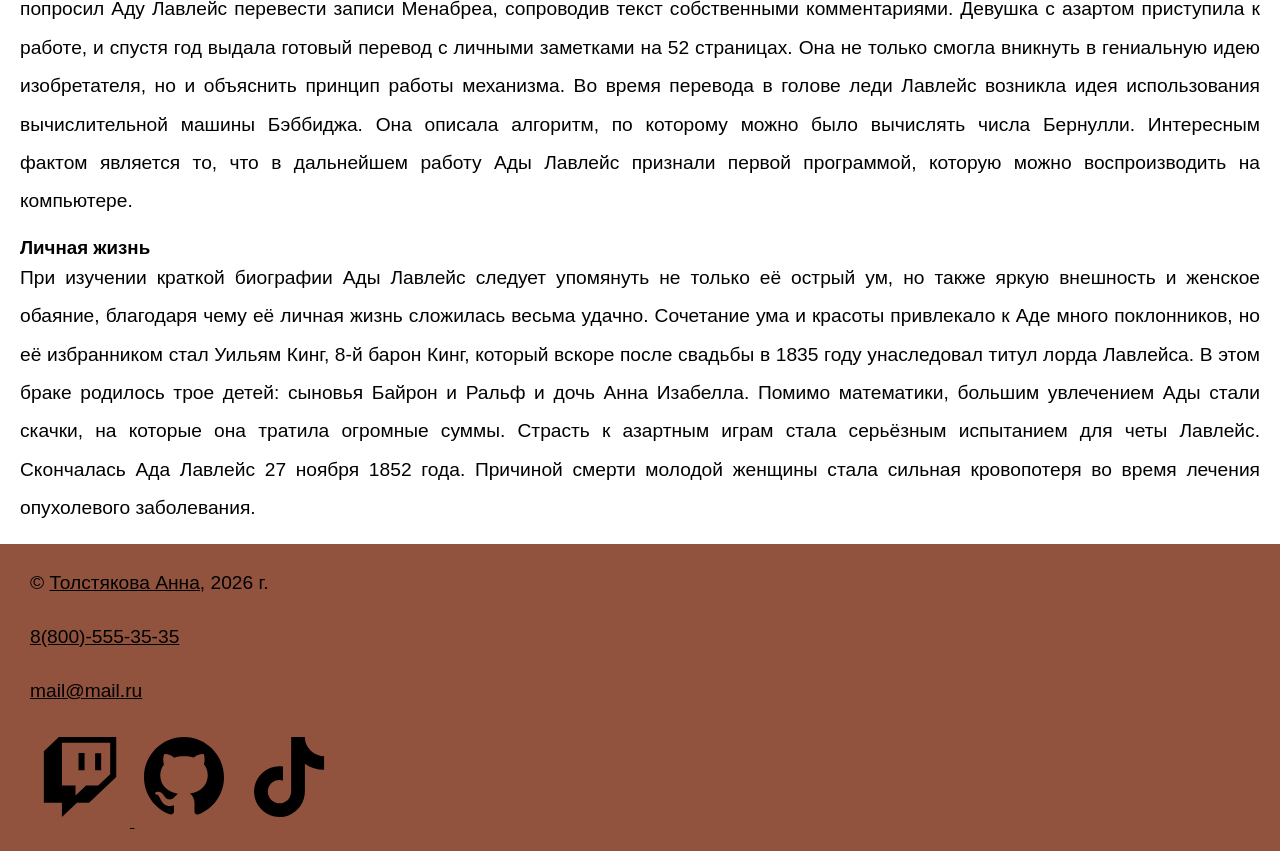
==== commit 791788fc: "Add files via upload" ====
--- a/article1.html
+++ b/article1.html
@@ -8,10 +8,6 @@
     <link rel="preconnect" href="https://fonts.googleapis.com">
 <link rel="preconnect" href="https://fonts.gstatic.com" crossorigin>
 <link href="https://fonts.googleapis.com/css2?family=Pixelify+Sans:wght@400..700&family=Press+Start+2P&display=swap" rel="stylesheet">
-
-    <link rel="preconnect" href="https://fonts.googleapis.com">
-<link rel="preconnect" href="https://fonts.gstatic.com" crossorigin>
-<link href="https://fonts.googleapis.com/css2?family=Lobster&display=swap" rel="stylesheet">
 
     <link rel="stylesheet" href="css/style.css" />
   </head>
@@ -64,23 +60,15 @@
 Помимо математики, большим увлечением Ады стали скачки, на которые она тратила огромные суммы. Страсть к азартным играм стала серьёзным испытанием для четы Лавлейс.
 Скончалась Ада Лавлейс 27 ноября 1852 года. Причиной смерти молодой женщины стала сильная кровопотеря во время лечения опухолевого заболевания.
         </p>
-        <h3>Childhood and Youth</h3>
-        <p lang="en">
-          Augusta Ada King, Countess of Lovelace (née Byron), was born on December 10, 1815, in London. Her father was the renowned English poet George Byron, who separated from his wife and left England forever just a month after his daughter's birth; he played no part in Ada's upbringing. As a child, Ada was frequently ill, suffering from severe headaches that led to vision problems. After contracting measles, she was bedridden for a long period, yet her physical ailments did not hinder the development of her intellect. Ada inherited her love of mathematics from her mother, who had a natural aptitude for the exact sciences.
-        </p>
-        <h3>Meeting Babbage</h3>
-        <p>
-          At the age of 17, Ada met the distinguished English mathematician Charles Babbage, a professor of mathematics at the University of Cambridge. Despite a significant age gap, they quickly found common ground, united by a shared passion for mathematics. Over time, Babbage became a loyal ally and friend to Ada, supporting all her endeavors. Babbage soon published a paper describing a calculating machine capable of performing computations with precision up to the twentieth decimal place. Lacking the funds to realize this ambitious project, the scientist turned to Ada, who leveraged her connections to help him secure a government grant.
-        </p>
       </section>
     </main>
     <footer>
       <p>&copy; <a target="_blank" href="https://vk.company/ru/">Толстякова Анна</a>, 2026 г.</p>
       <p><a href="tel:88005553535" >8(800)-555-35-35</a></p>
       <p><a href="mailto:mail@mail.ru" >mail@mail.ru</a></p>
-      <a target="_blank" href="https://www.twitch.tv/"><img width="30px" src="img/twitch-brands-solid-full.svg" alt="twitch" class="border"> </a>
-      <a target="_blank" href="https://github.com/"><img width="30px" src="img/github-brands-solid-full.svg" alt="github" class="border"></a>
-      <a target="_blank" href="https://www.tiktok.com/ru-RU/"><img width="30px" src="img/tiktok-brands-solid-full.svg" alt="tiktok" class="border"></a>
+      <a target="_blank" href="https://www.twitch.tv/"><img width="100px" src="img/twitch-brands-solid-full.svg" alt="twitch"> </a>
+      <a target="_blank" href="https://github.com/"><img width="100px" src="img/github-brands-solid-full.svg" alt="github"></a>
+      <a target="_blank" href="https://www.tiktok.com/ru-RU/"><img width="100px" src="img/tiktok-brands-solid-full.svg" alt="tiktok"></a>
     </footer>
   </body>
 </html>
--- a/css/style.css
+++ b/css/style.css
@@ -3,17 +3,7 @@
     padding: 0;
 }
 
-h1{
-    font-size: 2em;
-    font-family: "Lobster", sans-serif;
-}
-
-h2,h3{
-    font-size: 1.5em;
-    font-family: "Lobster", sans-serif;
-}
-
-body {
+html {
     font-size: 1em;
     font-family: "Didact Gothic", sans-serif;
 }
@@ -48,14 +38,6 @@
     margin-bottom: 1rem;
 }
 
-#about p:first-line {
-    letter-spacing: 5px; 
-} 
-
-p:lang(en){
-    font-size: 30px;
-}
-
 h2 {
     text-align: center;
     font-size: 1.5rem;
@@ -81,78 +63,35 @@
     padding-right: 20px;
 }
 nav a:visited{
-    color:rgb(255, 251, 0);
+    color:darkblue;
 }
 nav a:hover{
-    color:rgb(255, 0, 98);
+    color:yellow;
     text-decoration: underline;
 }
 nav a:focus{
-    color:rgb(16, 255, 203);
+    color:green;
     transform: scale(1.2);
 }
 nav a:active{
-    color:rgb(255, 255, 255);
+    color:red;
 }
 nav a{
-    color:rgb(255, 185, 185);
-    text-decoration: none;
-    display: inline-block;
-    transition: 0.5s;
-}
-
-ol a:visited{
-    color:rgb(83, 1, 1);
-}
-ol a:hover{
-    color:rgb(255, 113, 113);
-    text-decoration: underline;
-}
-ol a:focus{
-    color:rgb(255, 255, 255);
-    transform: scale(1.2);
-}
-ol a:active{
-    color:rgb(255, 255, 255);
-}
-ol a{
-    color:rgb(255, 0, 0);
-    text-decoration: none;
-    display: inline-block;
-    transition: 0.5s;
-}
-
-kk a:visited{
-    color:rgb(83, 1, 1);
-}
-kk a:hover{
-    color:rgb(255, 113, 113);
-    text-decoration: underline;
-}
-kk a:focus{
-    color:rgb(255, 255, 255);
-    transform: scale(1.2);
-}
-kk a:active{
-    color:rgb(255, 255, 255);
-}
-kk a{
-    color:rgb(255, 0, 0);
+    color:aqua;
     text-decoration: none;
     display: inline-block;
     transition: 0.5s;
 }
 #articles li:nth-child(odd){
-    background-color: rgb(255, 255, 255);
+    background-color: rgb(231, 248, 248);
 }
 
-
-/*h2::after{
+h2::after{
     content: "<3 lida";
     font-size: 12px;
     margin-left: 10px;
     color: rgb(255, 0, 170);
-}*/
+}
 
 .bi-yin-yang{
     color: rgb(255, 167, 193);
@@ -163,17 +102,6 @@
     font-family: "bootstrap-icons";
     color: red;
     text-decoration: none;
-    
-}
-
-li:nth-child(4)::after{
-    background-color: rgb(255, 0, 0);
-    border: rgb(0, 0, 0) 1px solid;
-    border-radius: 5px;
-    content: "Важно!";
-    font-size: 25px;
-    margin-left: 10px;
-    color: rgb(255, 255, 255);
 }
 
 /*------------Верстка формы---------------*/
@@ -209,17 +137,4 @@
 
 select{
     width: 150px;
-}
-
-.blue{
-    color:blue;
-}
-
-.border
-{
-    border: blue solid 1px;
-}
-
-figure + h3{
-    padding-top: 50px;
 }
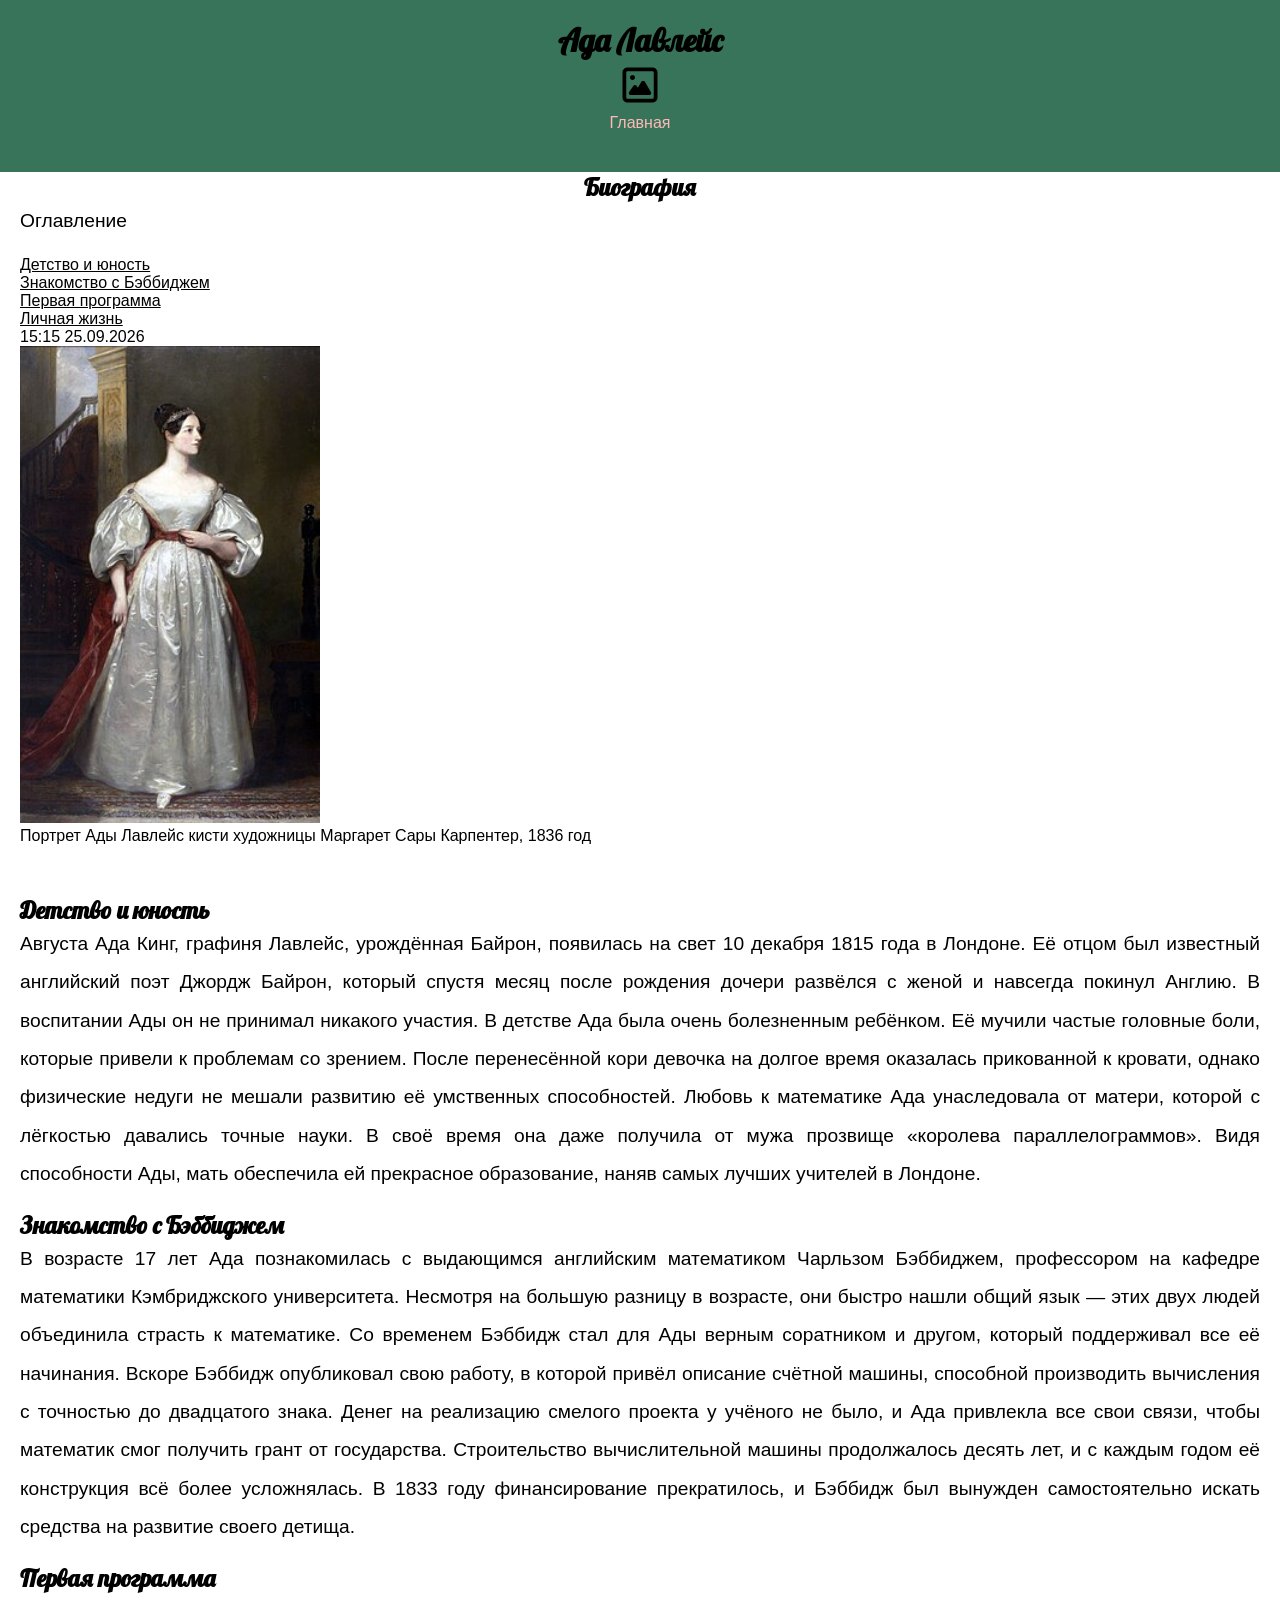
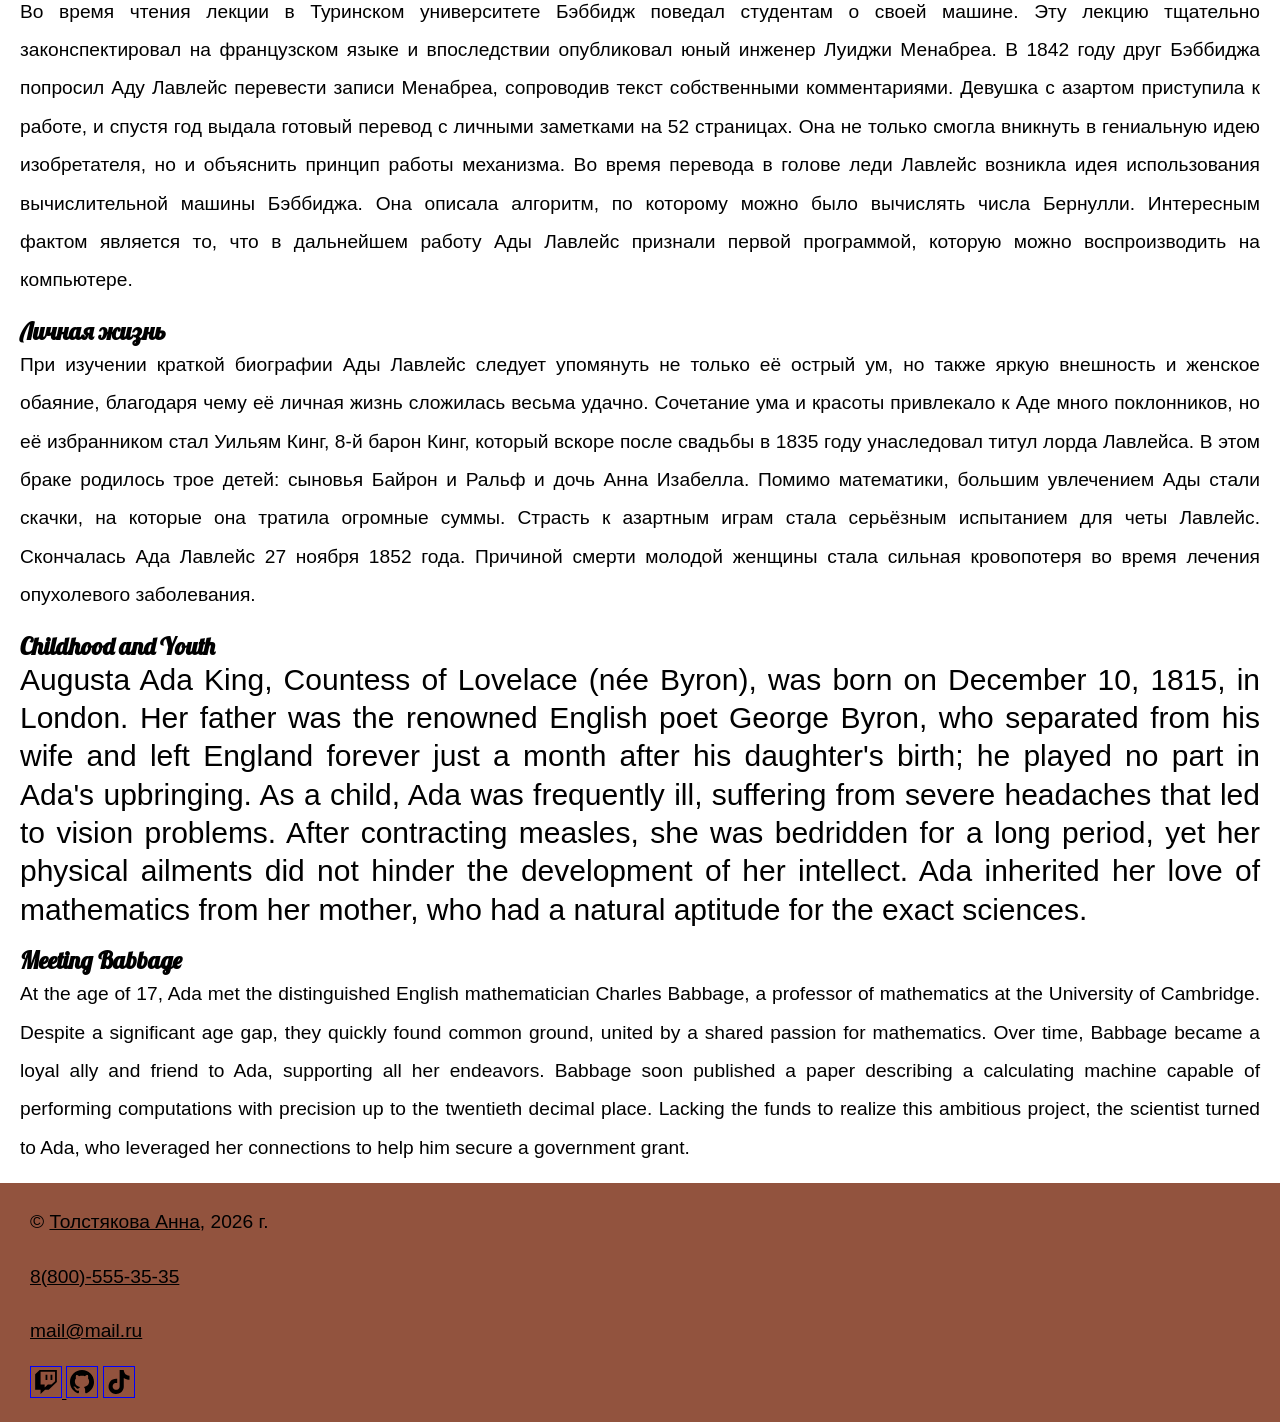
==== commit 4e04f21d: "Add files via upload" ====
--- a/article1.html
+++ b/article1.html
@@ -3,11 +3,36 @@
   <head>
     <meta charset="UTF-8" />
     <meta name="viewport" content="width=device-width, initial-scale=1.0" />
+    <meta name="keywords" content="Ада Лавлейс, Ада Лавлейс биография, биография первого програмиста">
+    <meta name="description" content="краткая биография Ады Лавлейс">
+    <link rel="icon" type="image/ico" sizes="32x32" href="img/bee.ico">
+    <meta property="og:title" content="Главная страничка">
+<meta property="og:site_name" content="Ада Лавлейс">
+<meta property="og:url" content="https://fyragar.github.io/project1/">
+<meta property="og:description" content="Ада Лавлейс, Ада Лавлейс биография, биография первого програмиста">
+<meta property="og:image" content="https://fyragar.github.io/project1/img/Ada_Lovelace_portrait.jpg">
+
+    <!-- Chrome, Firefox OS and Opera -->
+<meta name="theme-color" content="29ff70" />
+
+<!-- Windows Phone -->
+<meta name="msapplication-navbutton-color" content="29ff70" />
+
+<!-- iOS Safari -->
+<meta name="apple-mobile-web-app-capable" content="yes" />
+<meta name="apple-mobile-web-app-status-bar-style" content="black-transcluent" />
+
+<!-- Яндекс.Браузер -->
+<meta name="viewport" content="ya-title=#29ff70,ya-dock=fade" />
     <title>Ада Лавлейс</title>
     <link rel="stylesheet" href="https://cdn.jsdelivr.net/npm/bootstrap-icons@1.13.1/font/bootstrap-icons.min.css">
     <link rel="preconnect" href="https://fonts.googleapis.com">
 <link rel="preconnect" href="https://fonts.gstatic.com" crossorigin>
 <link href="https://fonts.googleapis.com/css2?family=Pixelify+Sans:wght@400..700&family=Press+Start+2P&display=swap" rel="stylesheet">
+
+    <link rel="preconnect" href="https://fonts.googleapis.com">
+<link rel="preconnect" href="https://fonts.gstatic.com" crossorigin>
+<link href="https://fonts.googleapis.com/css2?family=Lobster&display=swap" rel="stylesheet">
 
     <link rel="stylesheet" href="css/style.css" />
   </head>
@@ -60,15 +85,23 @@
 Помимо математики, большим увлечением Ады стали скачки, на которые она тратила огромные суммы. Страсть к азартным играм стала серьёзным испытанием для четы Лавлейс.
 Скончалась Ада Лавлейс 27 ноября 1852 года. Причиной смерти молодой женщины стала сильная кровопотеря во время лечения опухолевого заболевания.
         </p>
+        <h3>Childhood and Youth</h3>
+        <p lang="en">
+          Augusta Ada King, Countess of Lovelace (née Byron), was born on December 10, 1815, in London. Her father was the renowned English poet George Byron, who separated from his wife and left England forever just a month after his daughter's birth; he played no part in Ada's upbringing. As a child, Ada was frequently ill, suffering from severe headaches that led to vision problems. After contracting measles, she was bedridden for a long period, yet her physical ailments did not hinder the development of her intellect. Ada inherited her love of mathematics from her mother, who had a natural aptitude for the exact sciences.
+        </p>
+        <h3>Meeting Babbage</h3>
+        <p>
+          At the age of 17, Ada met the distinguished English mathematician Charles Babbage, a professor of mathematics at the University of Cambridge. Despite a significant age gap, they quickly found common ground, united by a shared passion for mathematics. Over time, Babbage became a loyal ally and friend to Ada, supporting all her endeavors. Babbage soon published a paper describing a calculating machine capable of performing computations with precision up to the twentieth decimal place. Lacking the funds to realize this ambitious project, the scientist turned to Ada, who leveraged her connections to help him secure a government grant.
+        </p>
       </section>
     </main>
     <footer>
       <p>&copy; <a target="_blank" href="https://vk.company/ru/">Толстякова Анна</a>, 2026 г.</p>
       <p><a href="tel:88005553535" >8(800)-555-35-35</a></p>
       <p><a href="mailto:mail@mail.ru" >mail@mail.ru</a></p>
-      <a target="_blank" href="https://www.twitch.tv/"><img width="100px" src="img/twitch-brands-solid-full.svg" alt="twitch"> </a>
-      <a target="_blank" href="https://github.com/"><img width="100px" src="img/github-brands-solid-full.svg" alt="github"></a>
-      <a target="_blank" href="https://www.tiktok.com/ru-RU/"><img width="100px" src="img/tiktok-brands-solid-full.svg" alt="tiktok"></a>
+      <a target="_blank" href="https://www.twitch.tv/"><img width="30px" src="img/twitch-brands-solid-full.svg" alt="twitch" class="border"> </a>
+      <a target="_blank" href="https://github.com/"><img width="30px" src="img/github-brands-solid-full.svg" alt="github" class="border"></a>
+      <a target="_blank" href="https://www.tiktok.com/ru-RU/"><img width="30px" src="img/tiktok-brands-solid-full.svg" alt="tiktok" class="border"></a>
     </footer>
   </body>
 </html>
--- a/css/style.css
+++ b/css/style.css
@@ -3,7 +3,17 @@
     padding: 0;
 }
 
-html {
+h1{
+    font-size: 2em;
+    font-family: "Lobster", sans-serif;
+}
+
+h2,h3{
+    font-size: 1.5em;
+    font-family: "Lobster", sans-serif;
+}
+
+body {
     font-size: 1em;
     font-family: "Didact Gothic", sans-serif;
 }
@@ -31,6 +41,8 @@
     padding: 20px;
 }
 
+
+
 p {
     text-align: justify;
     font-size: 1.2rem;
@@ -38,6 +50,14 @@
     margin-bottom: 1rem;
 }
 
+#about p:first-line {
+    letter-spacing: 5px; 
+} 
+
+p:lang(en){
+    font-size: 30px;
+}
+
 h2 {
     text-align: center;
     font-size: 1.5rem;
@@ -63,35 +83,78 @@
     padding-right: 20px;
 }
 nav a:visited{
-    color:darkblue;
+    color:rgb(255, 251, 0);
 }
 nav a:hover{
-    color:yellow;
+    color:rgb(255, 0, 98);
     text-decoration: underline;
 }
 nav a:focus{
-    color:green;
+    color:rgb(16, 255, 203);
     transform: scale(1.2);
 }
 nav a:active{
-    color:red;
+    color:rgb(255, 255, 255);
 }
 nav a{
-    color:aqua;
+    color:rgb(255, 185, 185);
     text-decoration: none;
     display: inline-block;
     transition: 0.5s;
 }
+
+ol a:visited{
+    color:rgb(83, 1, 1);
+}
+ol a:hover{
+    color:rgb(255, 113, 113);
+    text-decoration: underline;
+}
+ol a:focus{
+    color:rgb(255, 255, 255);
+    transform: scale(1.2);
+}
+ol a:active{
+    color:rgb(255, 255, 255);
+}
+ol a{
+    color:rgb(255, 0, 0);
+    text-decoration: none;
+    display: inline-block;
+    transition: 0.5s;
+}
+
+kk a:visited{
+    color:rgb(83, 1, 1);
+}
+kk a:hover{
+    color:rgb(255, 113, 113);
+    text-decoration: underline;
+}
+kk a:focus{
+    color:rgb(255, 255, 255);
+    transform: scale(1.2);
+}
+kk a:active{
+    color:rgb(255, 255, 255);
+}
+kk a{
+    color:rgb(255, 0, 0);
+    text-decoration: none;
+    display: inline-block;
+    transition: 0.5s;
+}
 #articles li:nth-child(odd){
-    background-color: rgb(231, 248, 248);
-}
-
-h2::after{
+    background-color: rgb(255, 255, 255);
+}
+
+
+/*h2::after{
     content: "<3 lida";
     font-size: 12px;
     margin-left: 10px;
     color: rgb(255, 0, 170);
-}
+}*/
 
 .bi-yin-yang{
     color: rgb(255, 167, 193);
@@ -102,39 +165,97 @@
     font-family: "bootstrap-icons";
     color: red;
     text-decoration: none;
+    
+}
+
+li:nth-child(5)::after{
+    background-color: rgb(255, 0, 0);
+    border: rgb(0, 0, 0) 1px solid;
+    border-radius: 5px;
+    content: "Важно!";
+    font-size: 25px;
+    margin-left: 10px;
+    color: rgb(255, 255, 255);
 }
 
 /*------------Верстка формы---------------*/
-.form-reg{
+.form_item{
     width: 180px;
     margin: 20px auto;
-    background-color: rgb(255, 0, 157);
+    background-color: rgb(50, 13, 82);
     border-radius: 10px;
     padding: 25px;
 }
 
+label{
+    color: white;
+}
+/*
 input{
-    background-color: rgb(255, 202, 235);
+    background-color: rgb(253, 220, 240);
     border: rgb(0, 0, 0) 1px solid;
     border-radius: 5px;
     padding: 5px;
-    color: rgb(231, 81, 199);
-}
-
-input[type=submit]{
-    background-color: rgb(81, 255, 0);
-    color: rgb(252, 252, 252);
+    color: rgb(42, 15, 82);
+}*/
+#contact-form input[type="text"], select{
+    height: 25px;
+    width: 160px;
+    margin-bottom: 10px;
+    border: white solid 1px;
+    background-color: #eddfff;
+}
+textarea{
+    background-color: #eddfff;
+}
+
+#contact-form input[type="submit"]{
+    background-color: rgb(151, 120, 187);
+    color: rgb(52, 15, 74);
     padding: 10px;
 }
-input[type=submit]:hover{
-    background-color: black;
+#contact-form input[type="submit"]:hover{
+    background-color: rgb(207, 181, 225);
     cursor: pointer;
 }
 input[type=checkbox],
 input[type=radio]{
-    accent-color: rgb(81, 255, 0);
+    accent-color: rgb(255, 0, 0);
 }
 
 select{
     width: 150px;
+}
+
+.blue{
+    color:blue;
+}
+
+.border
+{
+    border: blue solid 1px;
+}
+/*--------------Таблица---------------*/
+table{
+    border-collapse: collapse;
+    margin-left: 30px;
+}
+
+tr:nth-child(even){
+    background-color: rgb(86, 56, 255);
+}
+td:first-child{
+    background-color: rgb(73, 255, 56);
+}
+tr:last-child{
+    background-color: rgb(255, 13, 195);
+}
+th{
+    background-color: rgb(255, 255, 255);
+}
+
+
+
+figure + h3{
+    padding-top: 50px;
 }
